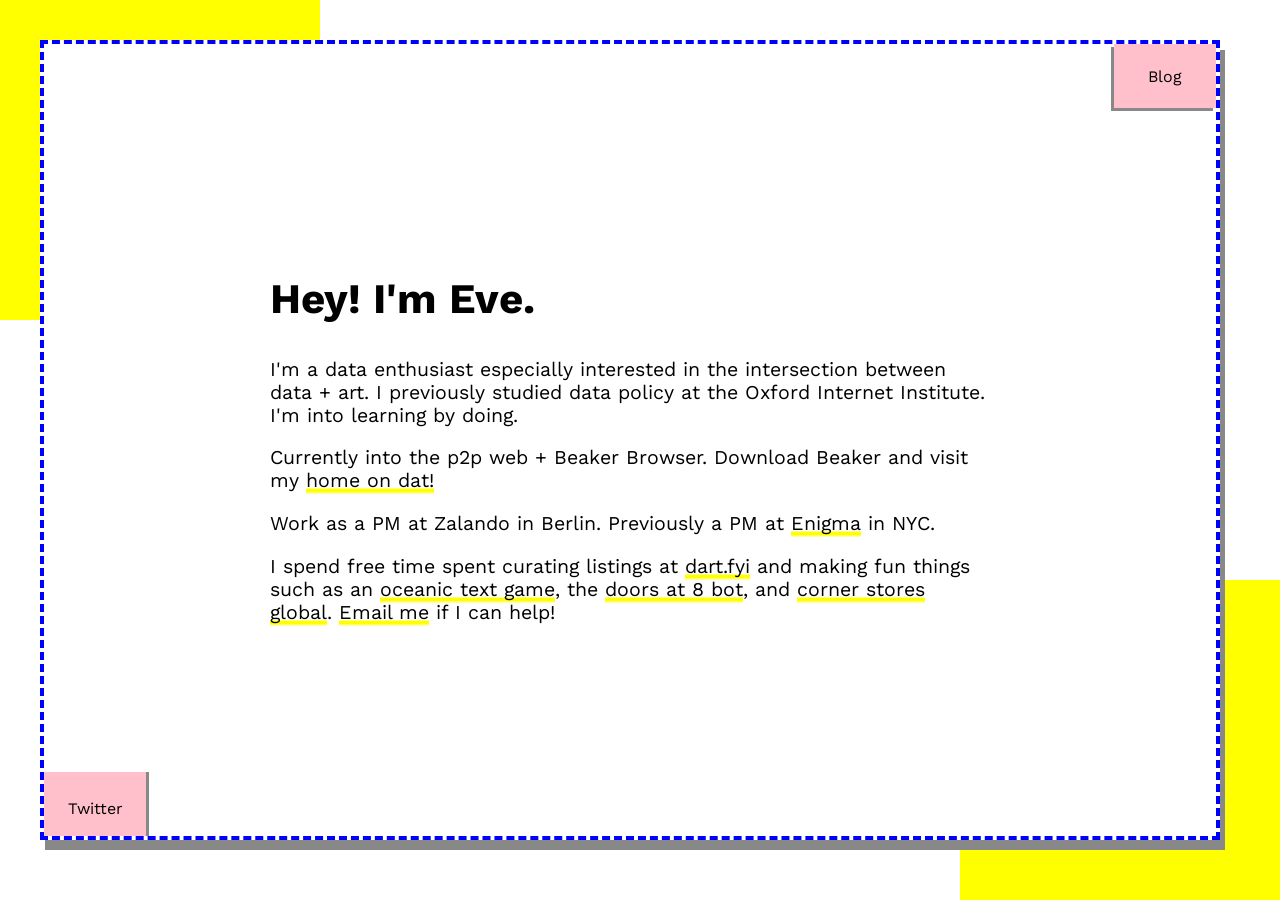
==== index.html @ c12985ff "🛣🚛 Learning more about semantic markup." ====
<!DOCTYPE html>
<html lang="en">
  <head>
    <!-- Setting the site's metadata -->
    <title>Eve Ahearn | Data Enthusiast | PM </title>
    <meta charset="utf-8">
    <meta http-equiv="X-UA-Compatible" content="IE=edge">
    <meta name="viewport" content="width=device-width, initial-scale=1">
    
    <!-- import the webpage's stylesheet -->
    <link rel="stylesheet" href="/style.css">
    <link id="favicon" rel="icon" href="https://cdn.glitch.com/61bc0249-a936-408e-9cc8-62ed7544a04a%2FScreen%20Shot%202018-06-09%20at%205.05.47%20PM.png?1528579051698" type="image/x-icon">
    <link href="https://fonts.googleapis.com/css?family=Work+Sans" rel="stylesheet">
    <link href="https://fonts.googleapis.com/css?family=Karla" rel="stylesheet">
  </head>  
  
  <body>
    <section>
    <div class="sitebox">
    <div class="sitebox_inner">
    <div class="sitebox_button sitebox_blog">
       <a href="//eveahe.online" class="corner_link" target="_blank" title="Read some excellent blog content">Blog</a>
      </div>
    <div class="sitebox_button sitebox_recent">
       <a href="//twitter.com/eveahe" class="corner_link" target="_blank" title="Read some frankly so so tweets">Twitter</a>
    </div>
    <main class="sitebox_text">
      
      <h1>Hey! I'm Eve. </h1>
      <p>I'm a data enthusiast especially interested in the intersection between data + art. I previously studied data policy at the Oxford Internet Institute. I'm into learning by doing.</p>
      <p>Currently into the p2p web + Beaker Browser. Download Beaker and visit my <a href="dat://e-v-e.hashbase.io/" target="_blank">home on dat!</a></p>
      <p>Work as a PM at Zalando in Berlin. Previously a PM at <a href="//enigma.com" target="_blank">Enigma</a> in NYC.</p>
       <p>
         I spend free time spent curating listings at <a href="//dart.fyi" target="_blank">dart.fyi</a> and making fun things such as an <a href="//dive-the-game.glitch.me/" target="_blank">oceanic text game</a>, the <a href="//twitter.com/doorsateight" target="_blank">doors at 8 bot</a>, and <a href="//cornerstoresglobal.glitch.me/" target="_blank">corner stores global</a>.
         <a href="mailto:eveahearn@gmail.com?Subject=Hey%20there!" target="_top">Email me</a> if I can help!
      </p>
      <br>
    </main>
    </div>
    </div>
    </section>
  </body>
</html>
---- style.css ----
h1 {
  color: black;
  font-family: 'Work Sans', sans-serif;
}

p{
  font-family: 'Work Sans', sans-serif;
  font-size: 70%
}

.sitebox {
  margin: 40px;
}

html,
body,
div 
{   
    font-family: 'Work Sans', sans-serif;
    box-sizing: border-box;
    margin: 0;
    padding: 0;
    border: 0;
    font-size: 100%;
    font: inherit;
    vertical-align: baseline;
}

.sitebox_inner {
  background: white;
  border-style: dashed;
  border-color: blue; 
  border-width: 4px;
  height: calc(100% - 100px);
  padding: 40px;
  position: absolute;
  width: calc(100% - 100px);
  z-index: 100;
  box-shadow: 5px 10px #888888;
}

.sitebox_blog{
  font-family: 'Work Sans', sans-serif;
  background-color: pink;
  text-align: center;
  position: absolute;
  width: 8vw;
  height: 5vw;
  right: 0px;
  top: 0px;
  padding-top:1.7vw;
  box-shadow: -3px 3px #888888;
}

.sitebox_recent{
  font-family: 'Work Sans', sans-serif;
  background-color: pink;
  text-align: center;
  position: absolute;
  width: 8vw;
  height: 5vw;
  bottom: 0px;
  left: 0px;
  padding-top:2vw;
  box-shadow: 3px 0px #888888;
}

.sitebox_text {
    font-size: 28px;
    margin: 0 auto;
    max-width: 720px;
    position: relative;
    top: 50%;
    transform: translateY(-50%)
}

.sitebox:before {
    background: yellow;
    content: '';
    position: absolute;
    top: 0;
    left: 0;
    width: 25vw;
    height: 25vw;
}

.sitebox:after {
    background: yellow;
    content: '';
    position: absolute;
    bottom: 0;
    right: 0;
    width: 25vw;
    height: 25vw
}

a {
    color: black;
    text-decoration: none;
    border-bottom: 1px solid yellow;
    box-shadow: 0px -4px 0px yellow inset;
}

a:hover {
    background-color: yellow;
  }

a:visited {
    color: black;
}

a.corner_link{
  border-bottom: none;
  box-shadow: none;
}

a.corner_link:hover {
    background-color: yellow;
  }

.sitebox_button {
  border: 1px solid pink;
}

.sitebox_button:hover{
  background-color: yellow;
  border: 1px solid grey;
}

@media (max-width: 600px) {
    .sitebox {
        margin: 20px
    }
  
    h1 {
      font-size: 1.5em;
  }
    .sitebox_text {
      font-size: 1em !important;
  }
  
    .sitebox_button {
      height:6vh;
      width: 16vw;
  }
}
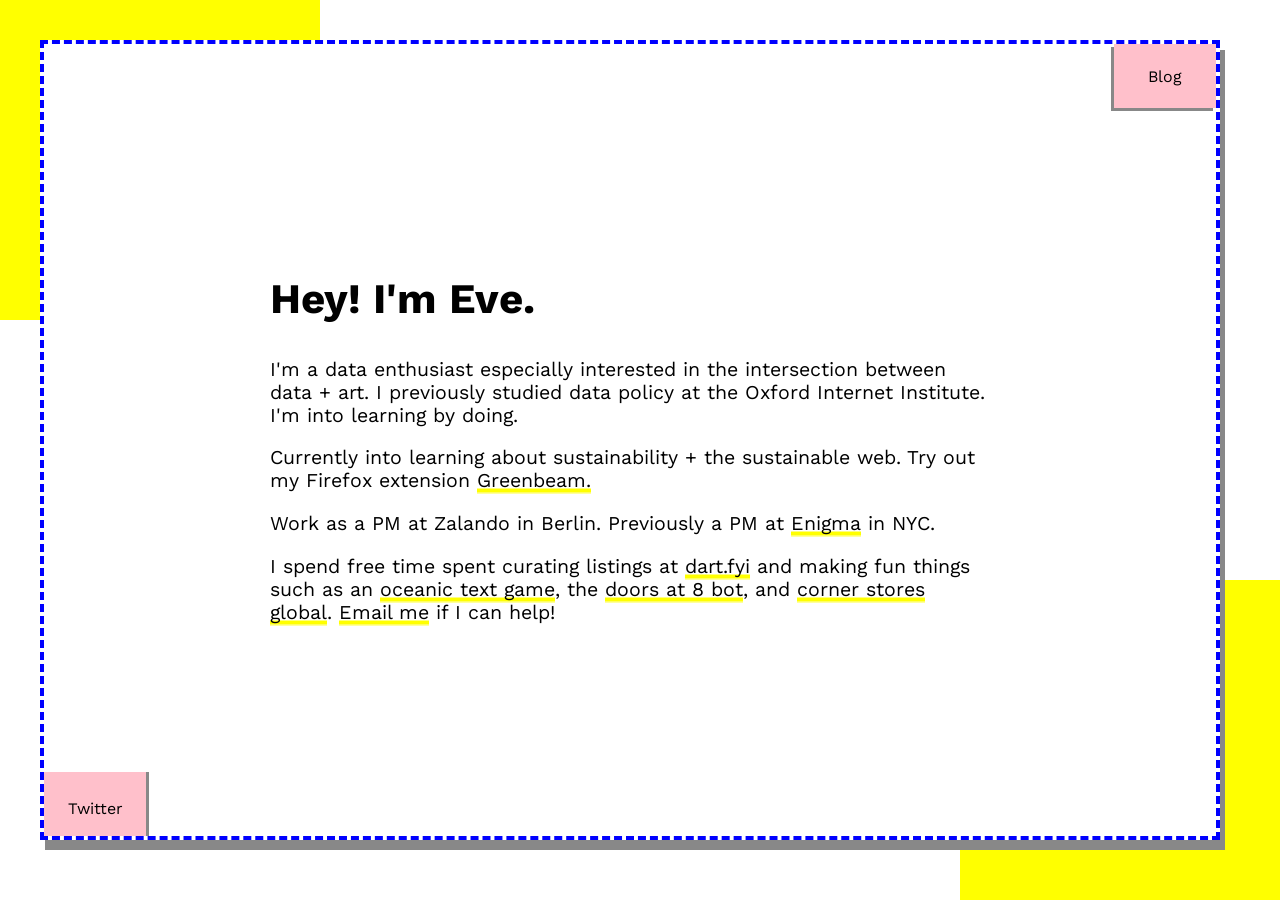
==== commit 95555519: "🏉🌖 Updated with Glitch -- Added climate banner" ====
--- a/index.html
+++ b/index.html
@@ -12,6 +12,7 @@
     <link id="favicon" rel="icon" href="https://cdn.glitch.com/61bc0249-a936-408e-9cc8-62ed7544a04a%2FScreen%20Shot%202018-06-09%20at%205.05.47%20PM.png?1528579051698" type="image/x-icon">
     <link href="https://fonts.googleapis.com/css?family=Work+Sans" rel="stylesheet">
     <link href="https://fonts.googleapis.com/css?family=Karla" rel="stylesheet">
+    <script src="https://assets.digitalclimatestrike.net/widget.js" async></script>
   </head>  
   
   <body>
@@ -28,7 +29,7 @@
       
       <h1>Hey! I'm Eve. </h1>
       <p>I'm a data enthusiast especially interested in the intersection between data + art. I previously studied data policy at the Oxford Internet Institute. I'm into learning by doing.</p>
-      <p>Currently into the p2p web + Beaker Browser. Download Beaker and visit my <a href="dat://e-v-e.hashbase.io/" target="_blank">home on dat!</a></p>
+      <p>Currently into learning about sustainability + the sustainable web. Try out my Firefox extension <a href="https://addons.mozilla.org/en-US/firefox/addon/greenbeam/" target="_blank">Greenbeam.</a></p>
       <p>Work as a PM at Zalando in Berlin. Previously a PM at <a href="//enigma.com" target="_blank">Enigma</a> in NYC.</p>
        <p>
          I spend free time spent curating listings at <a href="//dart.fyi" target="_blank">dart.fyi</a> and making fun things such as an <a href="//dive-the-game.glitch.me/" target="_blank">oceanic text game</a>, the <a href="//twitter.com/doorsateight" target="_blank">doors at 8 bot</a>, and <a href="//cornerstoresglobal.glitch.me/" target="_blank">corner stores global</a>.
--- a/style.css
+++ b/style.css
@@ -129,7 +129,7 @@
 
 @media (max-width: 600px) {
     .sitebox {
-        margin: 20px
+        margin: 20px;
     }
   
     h1 {
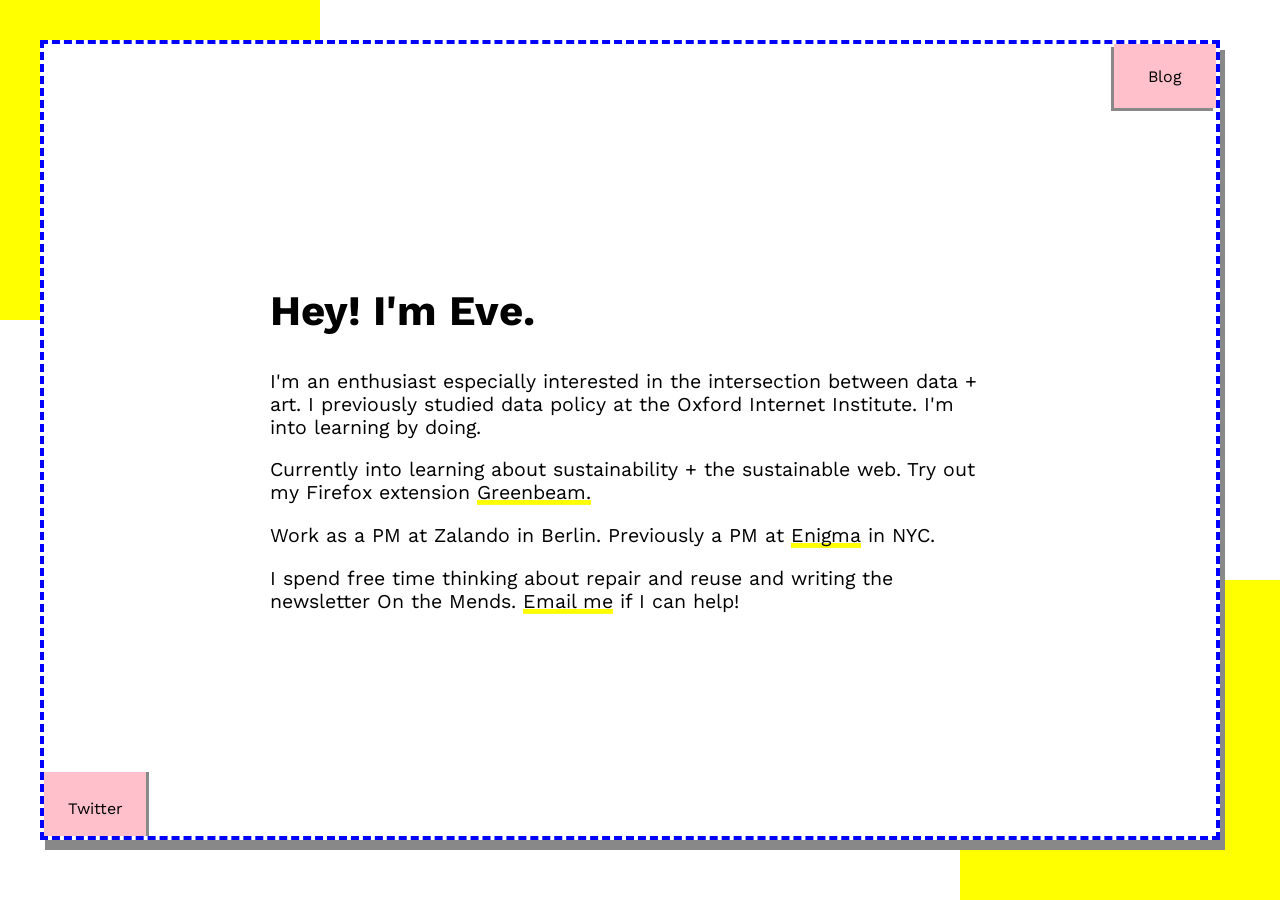
==== commit 2c4a08ca: "Added on the mends newsletter link." ====
--- a/index.html
+++ b/index.html
@@ -12,7 +12,6 @@
     <link id="favicon" rel="icon" href="https://cdn.glitch.com/61bc0249-a936-408e-9cc8-62ed7544a04a%2FScreen%20Shot%202018-06-09%20at%205.05.47%20PM.png?1528579051698" type="image/x-icon">
     <link href="https://fonts.googleapis.com/css?family=Work+Sans" rel="stylesheet">
     <link href="https://fonts.googleapis.com/css?family=Karla" rel="stylesheet">
-    <script src="https://assets.digitalclimatestrike.net/widget.js" async></script>
   </head>  
   
   <body>
@@ -28,11 +27,11 @@
     <main class="sitebox_text">
       
       <h1>Hey! I'm Eve. </h1>
-      <p>I'm a data enthusiast especially interested in the intersection between data + art. I previously studied data policy at the Oxford Internet Institute. I'm into learning by doing.</p>
+      <p>I'm an enthusiast especially interested in the intersection between data + art. I previously studied data policy at the Oxford Internet Institute. I'm into learning by doing.</p>
       <p>Currently into learning about sustainability + the sustainable web. Try out my Firefox extension <a href="https://addons.mozilla.org/en-US/firefox/addon/greenbeam/" target="_blank">Greenbeam.</a></p>
       <p>Work as a PM at Zalando in Berlin. Previously a PM at <a href="//enigma.com" target="_blank">Enigma</a> in NYC.</p>
        <p>
-         I spend free time spent curating listings at <a href="//dart.fyi" target="_blank">dart.fyi</a> and making fun things such as an <a href="//dive-the-game.glitch.me/" target="_blank">oceanic text game</a>, the <a href="//twitter.com/doorsateight" target="_blank">doors at 8 bot</a>, and <a href="//cornerstoresglobal.glitch.me/" target="_blank">corner stores global</a>.
+         I spend free time thinking about repair and reuse and writing the newsletter <a href="https://onthemends.substack.com/" target="_blank"></a>On the Mends.</a>
          <a href="mailto:eveahearn@gmail.com?Subject=Hey%20there!" target="_top">Email me</a> if I can help!
       </p>
       <br>
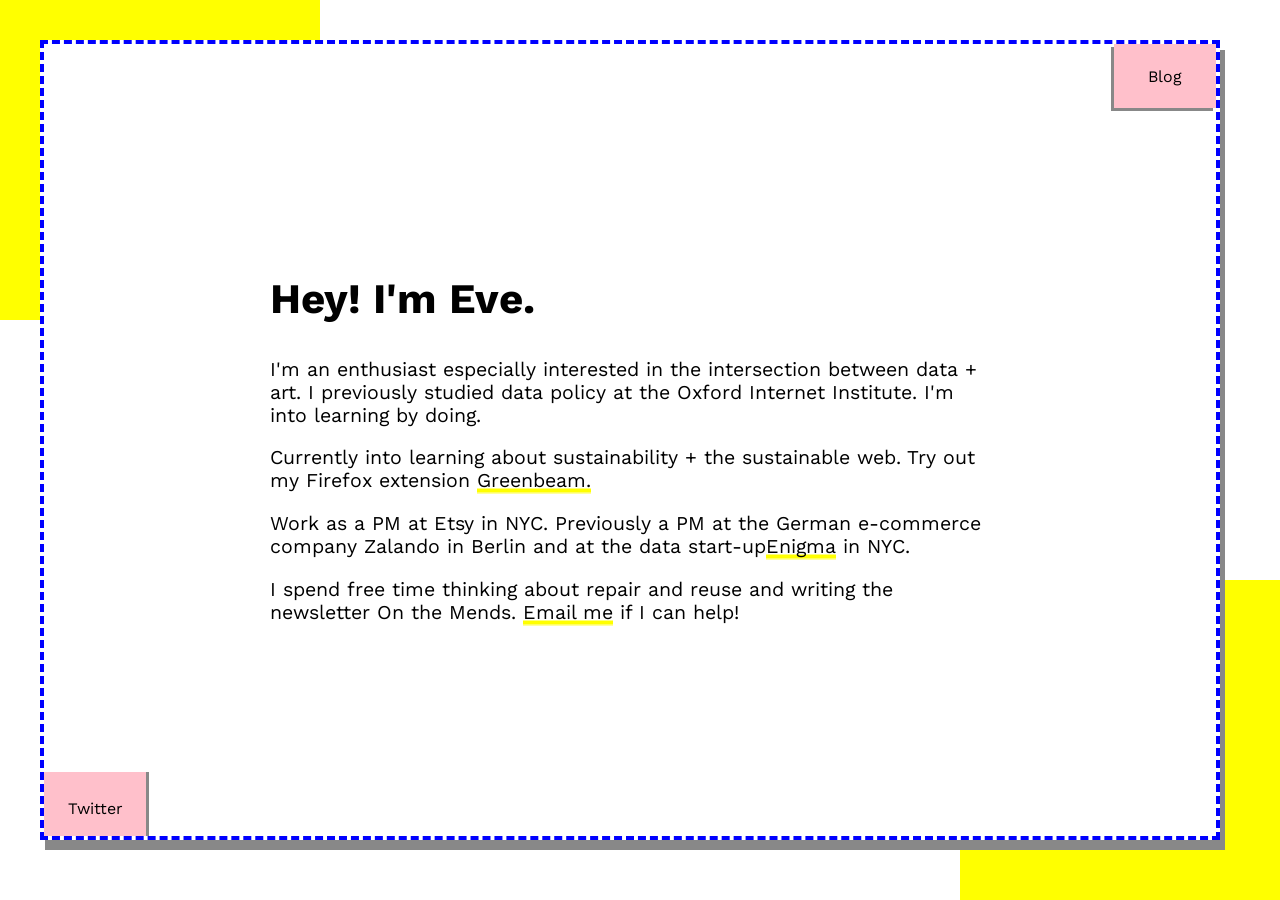
==== commit 9668f026: "Added on the mends newsletter link." ====
--- a/index.html
+++ b/index.html
@@ -29,7 +29,7 @@
       <h1>Hey! I'm Eve. </h1>
       <p>I'm an enthusiast especially interested in the intersection between data + art. I previously studied data policy at the Oxford Internet Institute. I'm into learning by doing.</p>
       <p>Currently into learning about sustainability + the sustainable web. Try out my Firefox extension <a href="https://addons.mozilla.org/en-US/firefox/addon/greenbeam/" target="_blank">Greenbeam.</a></p>
-      <p>Work as a PM at Zalando in Berlin. Previously a PM at <a href="//enigma.com" target="_blank">Enigma</a> in NYC.</p>
+      <p>Work as a PM at Etsy in NYC. Previously a PM at the German e-commerce company Zalando in Berlin and at the data start-up<a href="//enigma.com" target="_blank">Enigma</a> in NYC.</p>
        <p>
          I spend free time thinking about repair and reuse and writing the newsletter <a href="https://onthemends.substack.com/" target="_blank"></a>On the Mends.</a>
          <a href="mailto:eveahearn@gmail.com?Subject=Hey%20there!" target="_top">Email me</a> if I can help!
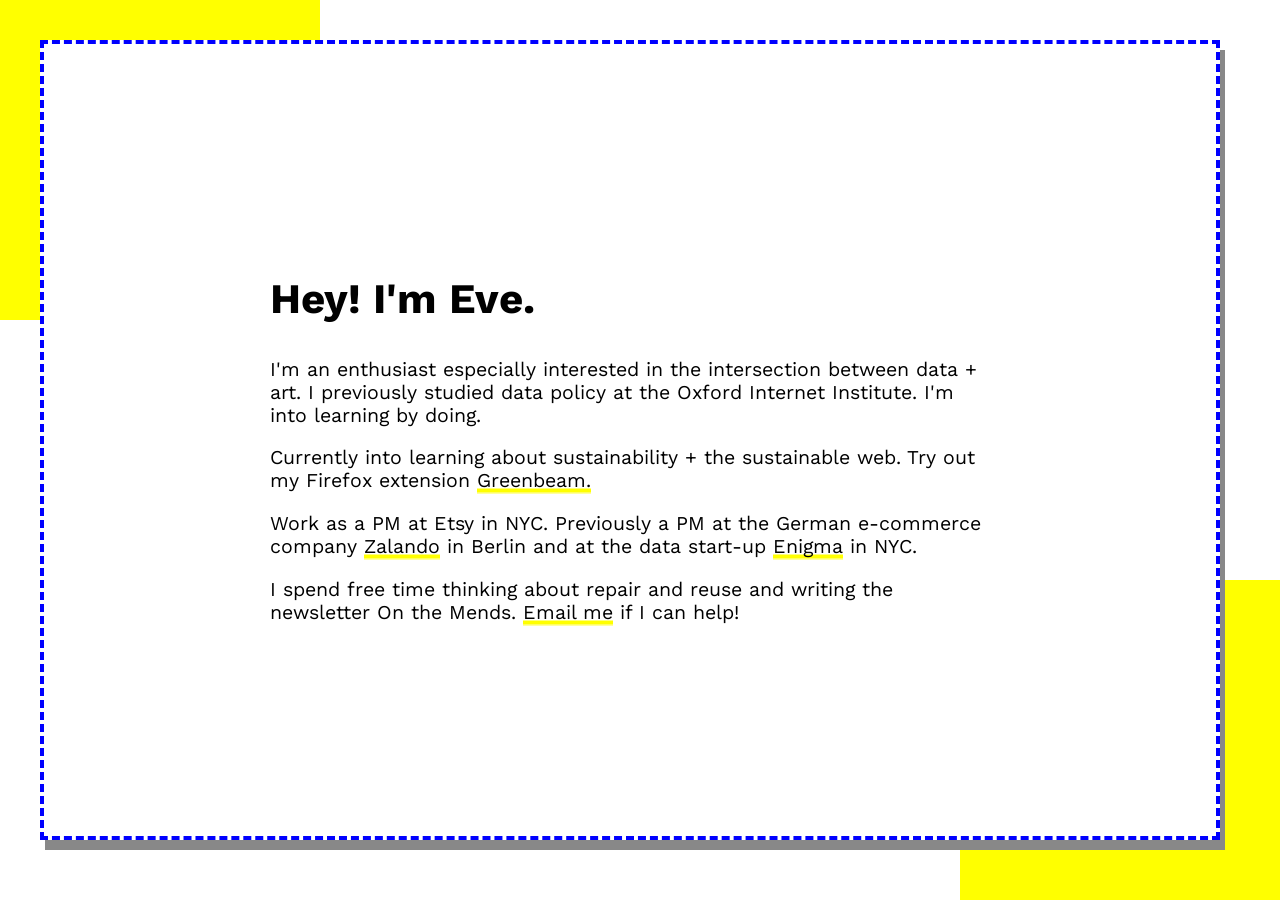
==== commit f9c822a8: "Deleted the twitter + blog links" ====
--- a/index.html
+++ b/index.html
@@ -18,18 +18,12 @@
     <section>
     <div class="sitebox">
     <div class="sitebox_inner">
-    <div class="sitebox_button sitebox_blog">
-       <a href="//eveahe.online" class="corner_link" target="_blank" title="Read some excellent blog content">Blog</a>
-      </div>
-    <div class="sitebox_button sitebox_recent">
-       <a href="//twitter.com/eveahe" class="corner_link" target="_blank" title="Read some frankly so so tweets">Twitter</a>
-    </div>
     <main class="sitebox_text">
       
       <h1>Hey! I'm Eve. </h1>
       <p>I'm an enthusiast especially interested in the intersection between data + art. I previously studied data policy at the Oxford Internet Institute. I'm into learning by doing.</p>
       <p>Currently into learning about sustainability + the sustainable web. Try out my Firefox extension <a href="https://addons.mozilla.org/en-US/firefox/addon/greenbeam/" target="_blank">Greenbeam.</a></p>
-      <p>Work as a PM at Etsy in NYC. Previously a PM at the German e-commerce company Zalando in Berlin and at the data start-up<a href="//enigma.com" target="_blank">Enigma</a> in NYC.</p>
+      <p>Work as a PM at Etsy in NYC. Previously a PM at the German e-commerce company <a href="//zalando.com" target="_blank">Zalando</a> in Berlin and at the data start-up <a href="//enigma.com" target="_blank">Enigma</a> in NYC.</p>
        <p>
          I spend free time thinking about repair and reuse and writing the newsletter <a href="https://onthemends.substack.com/" target="_blank"></a>On the Mends.</a>
          <a href="mailto:eveahearn@gmail.com?Subject=Hey%20there!" target="_top">Email me</a> if I can help!
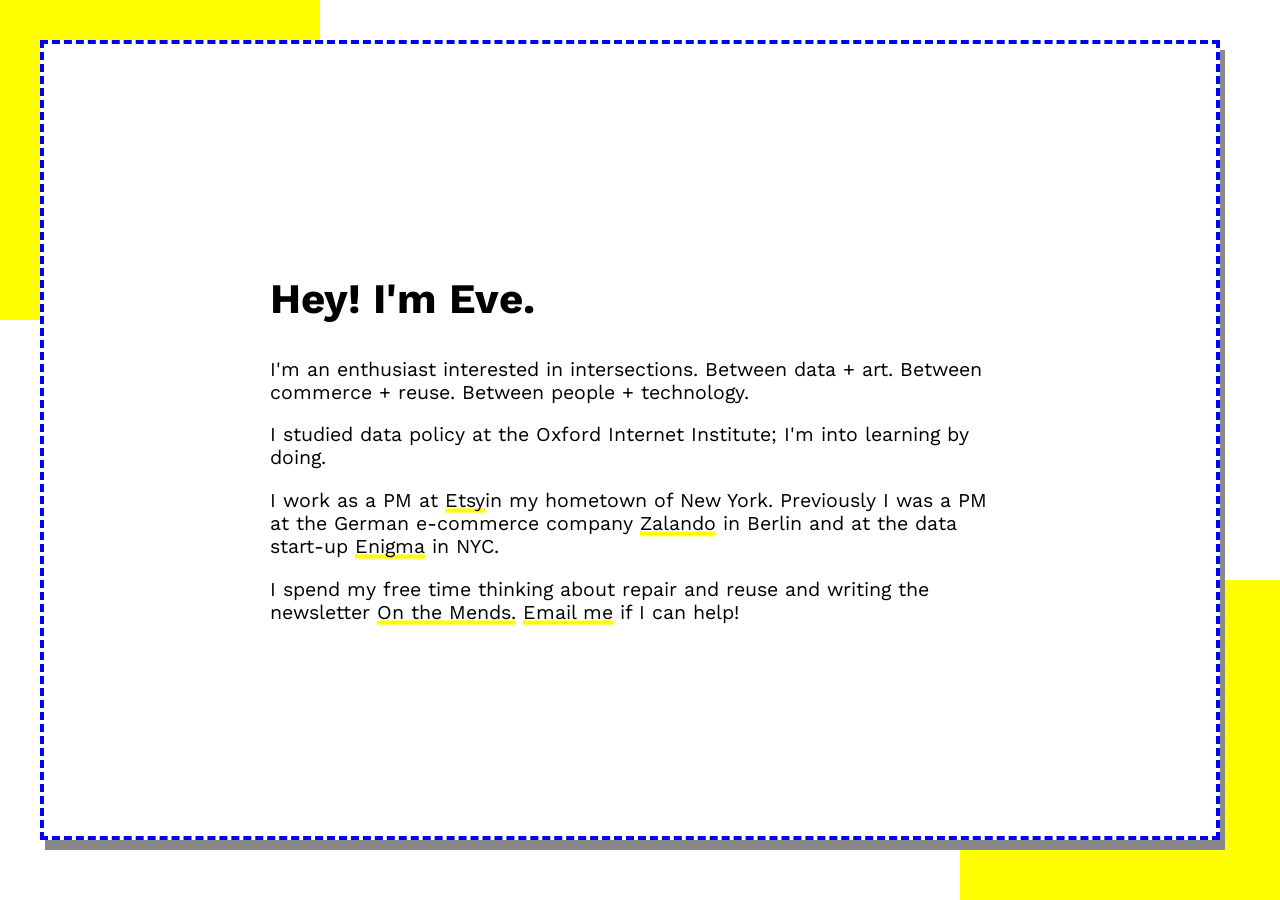
==== commit a1e12183: "Updated the text copy a bit more; hide the styling for the buttons for now." ====
--- a/index.html
+++ b/index.html
@@ -2,7 +2,7 @@
 <html lang="en">
   <head>
     <!-- Setting the site's metadata -->
-    <title>Eve Ahearn | Data Enthusiast | PM </title>
+    <title>Eve Ahearn | Data + Mending Enthusiast | PM </title>
     <meta charset="utf-8">
     <meta http-equiv="X-UA-Compatible" content="IE=edge">
     <meta name="viewport" content="width=device-width, initial-scale=1">
@@ -21,11 +21,11 @@
     <main class="sitebox_text">
       
       <h1>Hey! I'm Eve. </h1>
-      <p>I'm an enthusiast especially interested in the intersection between data + art. I previously studied data policy at the Oxford Internet Institute. I'm into learning by doing.</p>
-      <p>Currently into learning about sustainability + the sustainable web. Try out my Firefox extension <a href="https://addons.mozilla.org/en-US/firefox/addon/greenbeam/" target="_blank">Greenbeam.</a></p>
-      <p>Work as a PM at Etsy in NYC. Previously a PM at the German e-commerce company <a href="//zalando.com" target="_blank">Zalando</a> in Berlin and at the data start-up <a href="//enigma.com" target="_blank">Enigma</a> in NYC.</p>
+      <p>I'm an enthusiast interested in intersections. Between data + art. Between commerce + reuse. Between people + technology.</p>
+      <p>I studied data policy at the Oxford Internet Institute; I'm into learning by doing.</p>
+      <p>I work as a PM at <a href="//etsy.com" target="_blank">Etsy</a>in my hometown of New York. Previously I was a PM at the German e-commerce company <a href="//zalando.com" target="_blank">Zalando</a> in Berlin and at the data start-up <a href="//enigma.com" target="_blank">Enigma</a> in NYC.</p>
        <p>
-         I spend free time thinking about repair and reuse and writing the newsletter <a href="https://onthemends.substack.com/" target="_blank"></a>On the Mends.</a>
+         I spend my free time thinking about repair and reuse and writing the newsletter <a href="https://onthemends.substack.com/" target="_blank">On the Mends.</a>
          <a href="mailto:eveahearn@gmail.com?Subject=Hey%20there!" target="_top">Email me</a> if I can help!
       </p>
       <br>
--- a/style.css
+++ b/style.css
@@ -109,15 +109,17 @@
     color: black;
 }
 
-a.corner_link{
+/* a.corner_link{
   border-bottom: none;
   box-shadow: none;
 }
 
 a.corner_link:hover {
     background-color: yellow;
-  }
+  } */
 
+  
+/* temporarily hiding the buttons, might want to add them back in the future.
 .sitebox_button {
   border: 1px solid pink;
 }
@@ -125,7 +127,7 @@
 .sitebox_button:hover{
   background-color: yellow;
   border: 1px solid grey;
-}
+} */
 
 @media (max-width: 600px) {
     .sitebox {
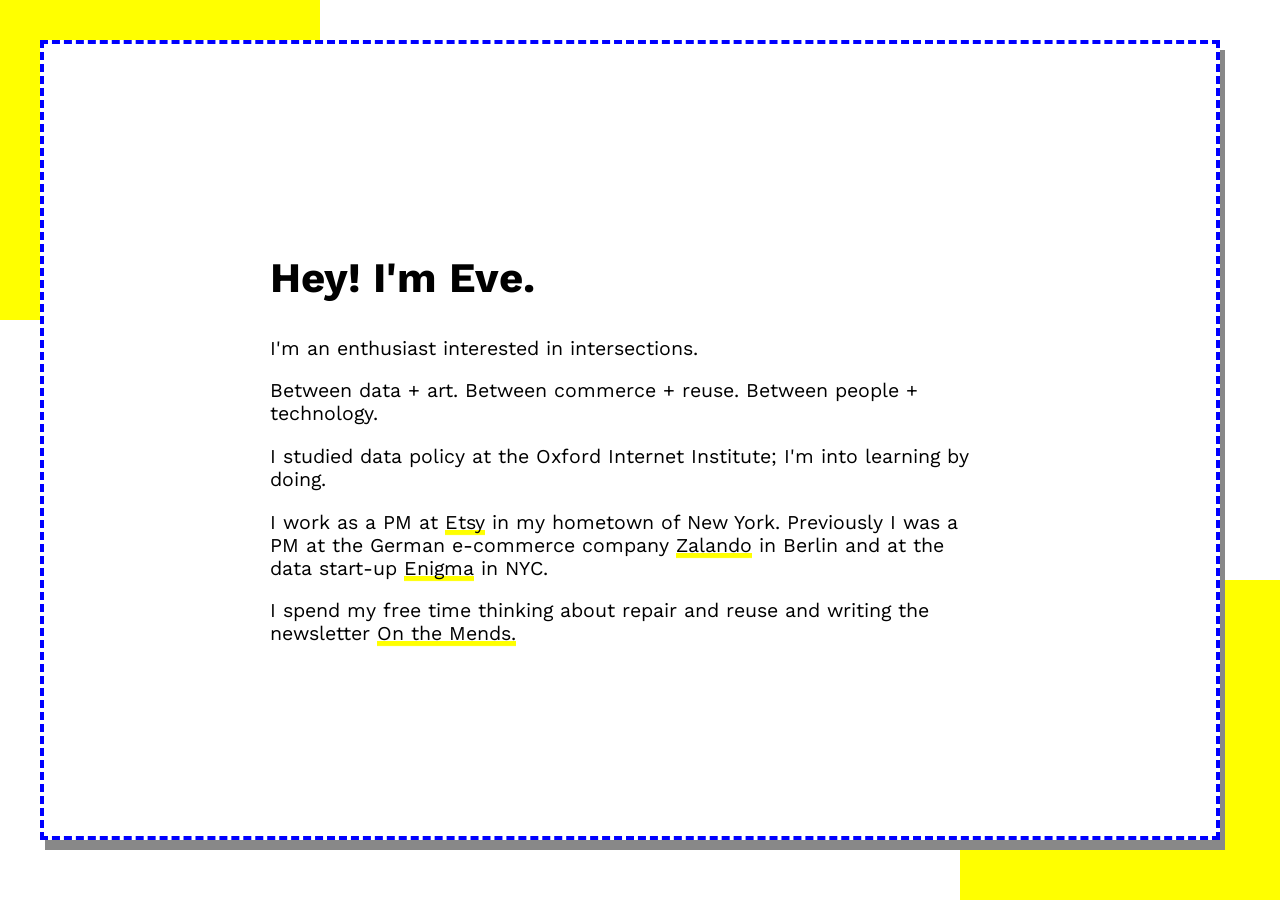
==== commit 006b5b51: "Cleaning up the README.md file." ====
--- a/index.html
+++ b/index.html
@@ -21,12 +21,12 @@
     <main class="sitebox_text">
       
       <h1>Hey! I'm Eve. </h1>
-      <p>I'm an enthusiast interested in intersections. Between data + art. Between commerce + reuse. Between people + technology.</p>
+      <p>I'm an enthusiast interested in intersections.</p> 
+      <p>Between data + art. Between commerce + reuse. Between people + technology.</p>
       <p>I studied data policy at the Oxford Internet Institute; I'm into learning by doing.</p>
-      <p>I work as a PM at <a href="//etsy.com" target="_blank">Etsy</a>in my hometown of New York. Previously I was a PM at the German e-commerce company <a href="//zalando.com" target="_blank">Zalando</a> in Berlin and at the data start-up <a href="//enigma.com" target="_blank">Enigma</a> in NYC.</p>
+      <p>I work as a PM at <a href="//etsy.com" target="_blank">Etsy</a> in my hometown of New York. Previously I was a PM at the German e-commerce company <a href="//zalando.com" target="_blank">Zalando</a> in Berlin and at the data start-up <a href="//enigma.com" target="_blank">Enigma</a> in NYC.</p>
        <p>
          I spend my free time thinking about repair and reuse and writing the newsletter <a href="https://onthemends.substack.com/" target="_blank">On the Mends.</a>
-         <a href="mailto:eveahearn@gmail.com?Subject=Hey%20there!" target="_top">Email me</a> if I can help!
       </p>
       <br>
     </main>
